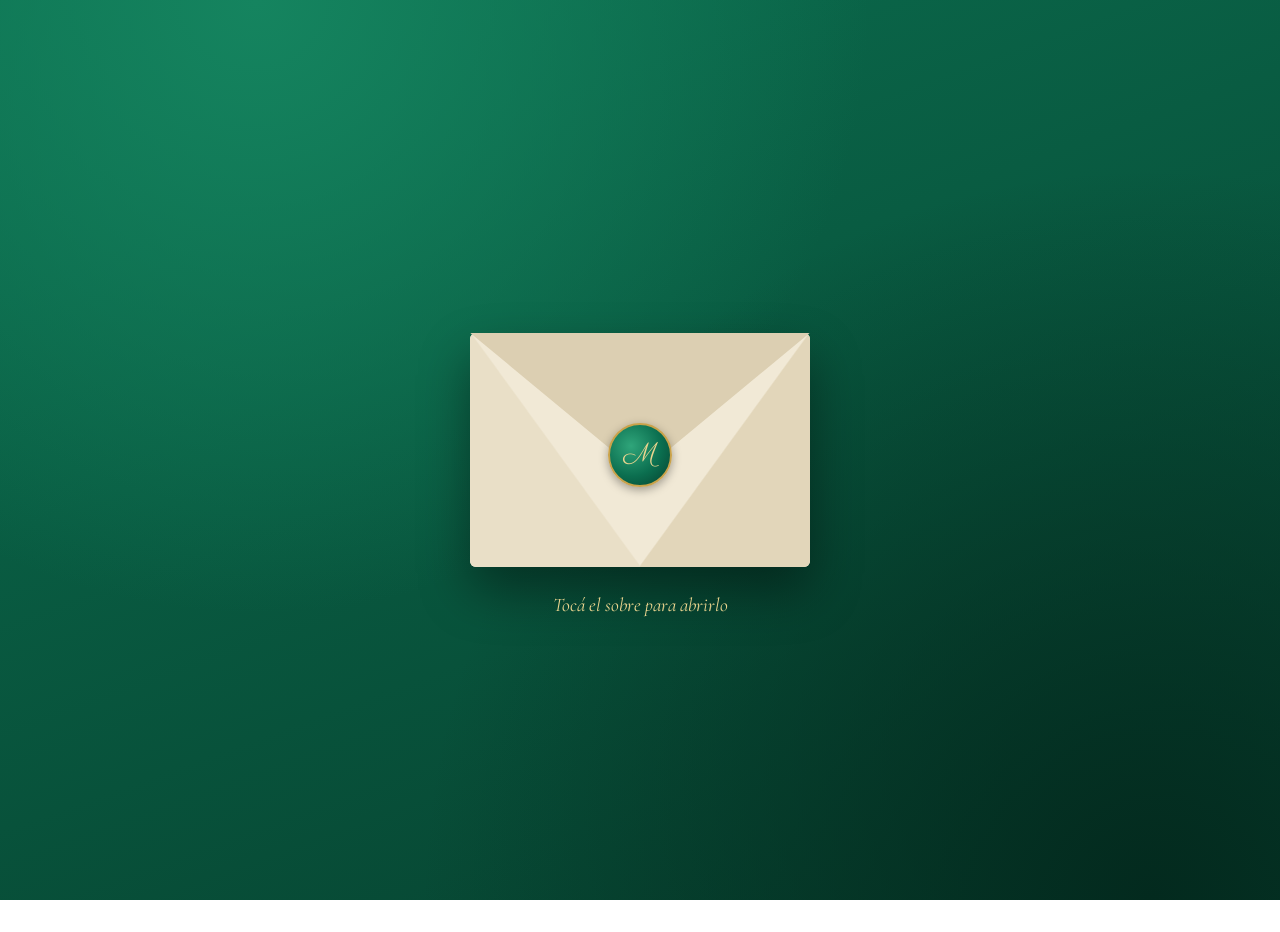
==== index.html @ aa013a64 "Tarjeta de egreso de Mateo: diseño sobre botánico en verde esmeralda" ====
<!doctype html>
<html lang="es">
<head>
<meta charset="utf-8">
<meta name="viewport" content="width=device-width, initial-scale=1">
<title>Egreso de Mateo · 1 de Diciembre</title>
<meta name="description" content="Te invito a celebrar el egreso de Mateo David Rodríguez Zamora · Martes 1 de diciembre · 19 hs">
<meta property="og:title" content="Egreso de Mateo David Rodríguez Zamora">
<meta property="og:description" content="Martes 1 de diciembre de 2026 · 19:00 hs">
<meta name="theme-color" content="#0b4a37">
<link rel="icon" href="data:image/svg+xml,<svg xmlns='http://www.w3.org/2000/svg' viewBox='0 0 100 100'><text y='.9em' font-size='90'>🎓</text></svg>">
<link rel="preconnect" href="https://fonts.googleapis.com">
<link href="https://fonts.googleapis.com/css2?family=Cormorant+Garamond:ital,wght@0,400;0,600;1,400&family=Parisienne&family=Lato:wght@300;400&display=swap" rel="stylesheet">
<style>
  :root{
    --emerald:#0b6e4f;      /* verde esmeralda del traje */
    --emerald-d:#06402e;
    --emerald-l:#2e9e73;
    --gold:#c9a24a;
    --gold-l:#ecd58f;
    --cream:#fbf7ee;
    --ink:#23332c;
  }
  *{box-sizing:border-box;margin:0;padding:0}
  body{min-height:100vh;font-family:Lato,sans-serif;color:var(--ink);overflow-x:hidden;
       background:radial-gradient(circle at 20% 0%,#15845f 0%,transparent 45%),
                  radial-gradient(circle at 90% 100%,#032a1e 0%,transparent 50%),
                  linear-gradient(160deg,var(--emerald) 0%,var(--emerald-d) 100%);
       background-attachment:fixed}
  .leaf{position:fixed;top:-40px;font-size:22px;z-index:0;animation:fall linear infinite;opacity:.85;pointer-events:none}
  @keyframes fall{to{transform:translate(60px,110vh) rotate(540deg)}}

  /* ---- Sobre ---- */
  .stage{position:fixed;inset:0;display:grid;place-items:center;z-index:5;transition:opacity .8s .9s}
  .stage.open{opacity:0;pointer-events:none}
  .env{position:relative;width:min(86vw,340px);aspect-ratio:1.45;background:#f1e9d6;border-radius:6px;
       box-shadow:0 24px 50px rgba(0,0,0,.4);cursor:pointer;animation:wiggle 2.5s ease-in-out infinite}
  .stage.open .env{animation:none}
  @keyframes wiggle{0%,80%,100%{transform:rotate(0)}85%{transform:rotate(-3deg)}90%{transform:rotate(3deg)}95%{transform:rotate(-2deg)}}
  .env .pocket{position:absolute;inset:0;border-radius:6px;z-index:3;
      background:linear-gradient(to top right,#e9dfc7 50%,transparent 50.5%) left/50% 100% no-repeat,
                 linear-gradient(to top left,#e2d6ba 50%,transparent 50.5%) right/50% 100% no-repeat}
  .env .flap{position:absolute;left:0;right:0;top:0;height:60%;z-index:4;transform-origin:top;transition:transform .8s ease;
      background:#dccfb2;clip-path:polygon(0 0,100% 0,50% 100%)}
  .stage.open .flap{transform:rotateX(180deg);z-index:1}
  .seal{position:absolute;left:50%;top:52%;transform:translate(-50%,-50%);z-index:5;width:64px;height:64px;border-radius:50%;
      background:radial-gradient(circle at 35% 35%,#2fa57a,var(--emerald) 55%,var(--emerald-d));
      border:2px solid var(--gold);display:grid;place-items:center;color:var(--gold-l);
      font-family:Parisienne,cursive;font-size:1.7rem;box-shadow:0 3px 10px rgba(0,0,0,.35);transition:opacity .3s}
  .stage.open .seal{opacity:0}
  .hint{position:absolute;bottom:-50px;left:0;right:0;text-align:center;color:var(--gold-l);
        font-family:'Cormorant Garamond',serif;font-style:italic;font-size:1.2rem;animation:blink 1.6s infinite}
  @keyframes blink{50%{opacity:.45}}

  /* ---- Tarjeta ---- */
  .card{position:relative;z-index:2;max-width:420px;margin:32px auto;padding:0 18px;opacity:0;transform:translateY(80px);
        transition:all 1s cubic-bezier(.2,.8,.2,1) 1s}
  .card.show{opacity:1;transform:none}
  .paper{background:var(--cream);border-radius:4px;padding:48px 22px;text-align:center;box-shadow:0 24px 60px rgba(0,0,0,.35);
         position:relative;overflow:hidden}
  .paper .edge{position:absolute;inset:10px;border:1px solid var(--gold);border-radius:2px;pointer-events:none;opacity:.7}
  .paper::before,.paper::after{content:"🌿";position:absolute;font-size:64px}
  .paper::before{top:-14px;left:-10px;transform:rotate(-30deg)}
  .paper::after{bottom:-14px;right:-10px;transform:rotate(150deg)}
  .over{letter-spacing:.35em;font-size:.7rem;text-transform:uppercase;color:var(--gold)}
  .script{font-family:Parisienne,cursive;font-size:2.2rem;color:var(--gold);margin-top:14px;line-height:1.2}
  h1{font-family:'Cormorant Garamond',serif;font-weight:600;font-size:3.4rem;letter-spacing:.12em;color:var(--emerald);line-height:1.1}
  .name{font-family:'Cormorant Garamond',serif;font-size:1.75rem;margin:20px 0;line-height:1.2;color:var(--emerald-d)}
  .line{height:1px;width:70%;margin:0 auto;background:linear-gradient(90deg,transparent,var(--gold),transparent)}
  .date{font-family:'Cormorant Garamond',serif;font-size:1.25rem;margin:18px 0;line-height:1.5}
  .date b{font-size:2.6rem;color:var(--emerald);display:block;line-height:1.1}
  .count{display:flex;justify-content:center;gap:14px;margin:18px 0;font-family:'Cormorant Garamond',serif}
  .count b{display:block;font-size:1.9rem;color:var(--emerald)}
  .count span{font-family:Lato;font-size:.62rem;letter-spacing:.15em;text-transform:uppercase}
  .info{font-size:.95rem;line-height:1.7}
  .info em{font-family:'Cormorant Garamond',serif;font-size:1.15rem;color:var(--emerald-d)}

  /* aparición escalonada del contenido al abrir */
  .paper > *:not(.edge){opacity:0;transform:translateY(12px)}
  .card.show .paper > *:not(.edge){animation:up .8s ease forwards}
  @keyframes up{to{opacity:1;transform:none}}

  @media (prefers-reduced-motion:reduce){*{animation-duration:.01s!important;transition-duration:.01s!important}}
</style>
</head>
<body>
<div class="stage" id="stage" onclick="openIt()" role="button" aria-label="Abrir invitación">
  <div class="env">
    <div class="flap"></div><div class="pocket"></div><div class="seal">M</div>
    <p class="hint">Tocá el sobre para abrirlo</p>
  </div>
</div>

<main class="card" id="card">
  <div class="paper">
    <div class="edge"></div>
    <p class="over">Promoción 2026</p>
    <p class="script">Con alegría<br>te invito a mi</p>
    <h1>EGRESO</h1>
    <p class="name">Mateo David<br>Rodríguez Zamora</p>
    <div class="line"></div>
    <p class="date">Martes<b>1 de Diciembre</b>2026 · 19:00 hs</p>
    <div class="line"></div>
    <div class="count">
      <div><b id="d">0</b><span>días</span></div><div><b id="h">0</b><span>horas</span></div>
      <div><b id="m">0</b><span>min</span></div><div><b id="s">0</b><span>seg</span></div>
    </div>
    <p class="info">📍 Lugar a confirmar<br><em>Tu presencia es mi mejor regalo</em></p>
  </div>
</main>
<script>
  // Escalonar la aparición de cada línea de la tarjeta
  [...document.querySelectorAll('.paper > *:not(.edge)')].forEach((el,i)=>el.style.animationDelay=(1.6+i*.15)+'s');

  function openIt(){
    if(stage.classList.contains('open')) return;
    stage.classList.add('open'); card.classList.add('show'); leaves();
  }
  function leaves(){
    const e=['🍃','🌿','✨','🍃'];
    for(let i=0;i<16;i++){
      const l=document.createElement('span'); l.className='leaf'; l.textContent=e[i%e.length];
      l.style.left=Math.random()*100+'vw';
      l.style.animationDuration=(8+Math.random()*8)+'s';
      l.style.animationDelay=(Math.random()*-12)+'s';
      document.body.appendChild(l);
    }
  }

  // Cuenta regresiva hasta el martes 1/12/2026 a las 19 hs (hora Argentina)
  const target=new Date('2026-12-01T19:00:00-03:00');
  function tick(){
    const t=Math.max(0,target-new Date());
    d.textContent=Math.floor(t/864e5); h.textContent=Math.floor(t/36e5)%24;
    m.textContent=Math.floor(t/6e4)%60; s.textContent=Math.floor(t/1e3)%60;
  }
  tick(); setInterval(tick,1000);
</script>
</body>
</html>
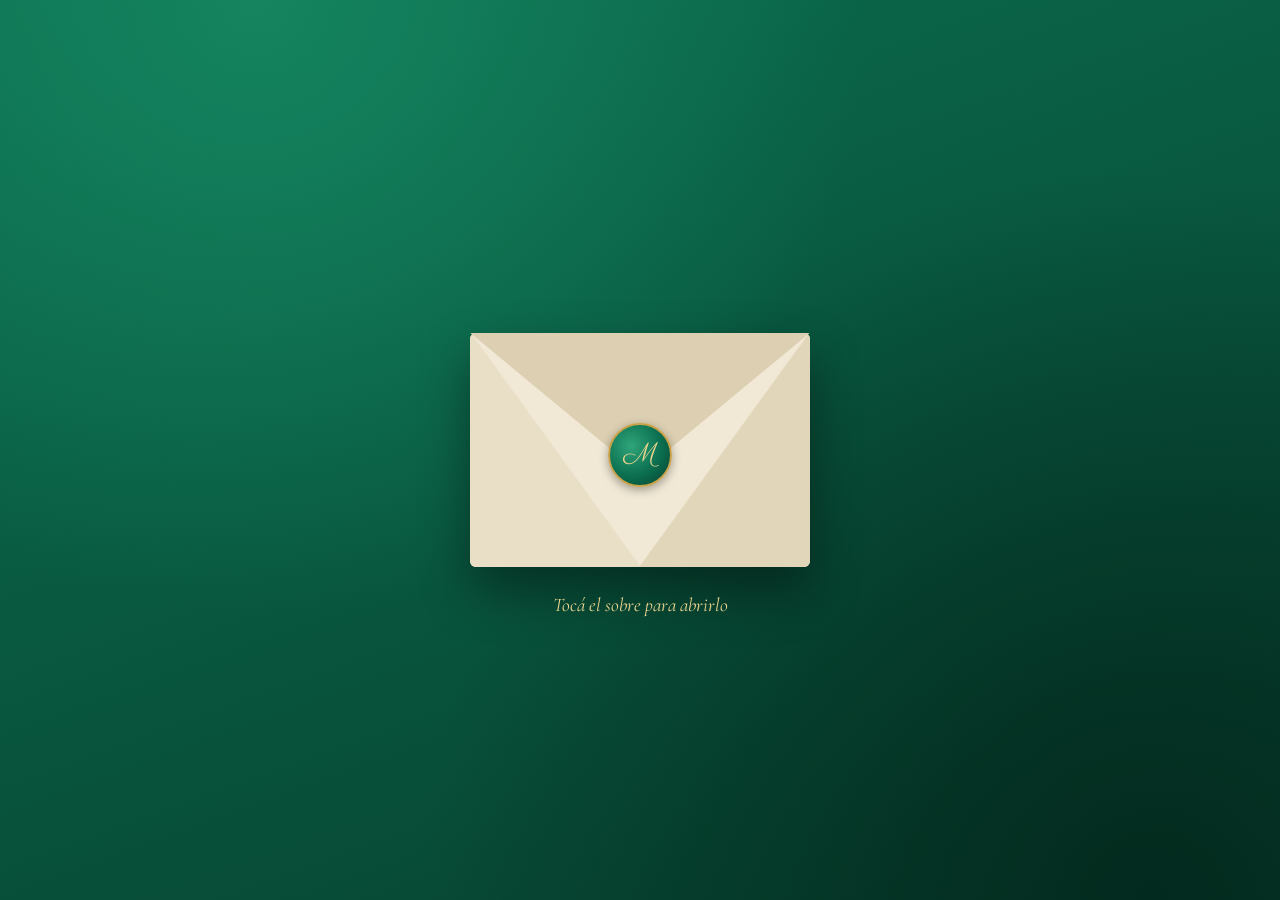
==== commit a97cb098: "Organize invitation files and smooth envelope transition" ====
--- a/index.html
+++ b/index.html
@@ -1,140 +1,99 @@
-<!doctype html>
-<html lang="es">
-<head>
-<meta charset="utf-8">
-<meta name="viewport" content="width=device-width, initial-scale=1">
-<title>Egreso de Mateo · 1 de Diciembre</title>
-<meta name="description" content="Te invito a celebrar el egreso de Mateo David Rodríguez Zamora · Martes 1 de diciembre · 19 hs">
-<meta property="og:title" content="Egreso de Mateo David Rodríguez Zamora">
-<meta property="og:description" content="Martes 1 de diciembre de 2026 · 19:00 hs">
-<meta name="theme-color" content="#0b4a37">
-<link rel="icon" href="data:image/svg+xml,<svg xmlns='http://www.w3.org/2000/svg' viewBox='0 0 100 100'><text y='.9em' font-size='90'>🎓</text></svg>">
-<link rel="preconnect" href="https://fonts.googleapis.com">
-<link href="https://fonts.googleapis.com/css2?family=Cormorant+Garamond:ital,wght@0,400;0,600;1,400&family=Parisienne&family=Lato:wght@300;400&display=swap" rel="stylesheet">
-<style>
-  :root{
-    --emerald:#0b6e4f;      /* verde esmeralda del traje */
-    --emerald-d:#06402e;
-    --emerald-l:#2e9e73;
-    --gold:#c9a24a;
-    --gold-l:#ecd58f;
-    --cream:#fbf7ee;
-    --ink:#23332c;
-  }
-  *{box-sizing:border-box;margin:0;padding:0}
-  body{min-height:100vh;font-family:Lato,sans-serif;color:var(--ink);overflow-x:hidden;
-       background:radial-gradient(circle at 20% 0%,#15845f 0%,transparent 45%),
-                  radial-gradient(circle at 90% 100%,#032a1e 0%,transparent 50%),
-                  linear-gradient(160deg,var(--emerald) 0%,var(--emerald-d) 100%);
-       background-attachment:fixed}
-  .leaf{position:fixed;top:-40px;font-size:22px;z-index:0;animation:fall linear infinite;opacity:.85;pointer-events:none}
-  @keyframes fall{to{transform:translate(60px,110vh) rotate(540deg)}}
+<!DOCTYPE html>
+<html lang="es-AR">
+  <head>
+    <meta charset="utf-8">
+    <meta name="viewport" content="width=device-width, initial-scale=1">
+    <title>Egreso de Mateo · 1 de Diciembre</title>
+    <meta
+      name="description"
+      content="Te invito a celebrar el egreso de Mateo David Rodríguez Zamora · Martes 1 de diciembre · 19 hs · EPET N° 20, Neuquén">
+    <meta
+      property="og:title"
+      content="Egreso de Mateo David Rodríguez Zamora">
+    <meta
+      property="og:description"
+      content="Martes 1 de diciembre de 2026 · 19:00 hs · EPET N° 20, Neuquén">
+    <meta
+      property="og:image"
+      content="https://lucassanjua.github.io/TarjetaInvitacion/portada-whatsapp.jpg?v=tarjeta">
+    <meta property="og:image:type" content="image/jpeg">
+    <meta property="og:image:width" content="1200">
+    <meta property="og:image:height" content="630">
+    <meta
+      property="og:image:alt"
+      content="Tarjeta de invitación con un sobre crema y un sello verde esmeralda con la inicial M">
+    <meta name="theme-color" content="#0b4a37">
+    <link rel="icon" type="image/png" sizes="64x64" href="favicon-sobre.png">
+    <link rel="preconnect" href="https://fonts.googleapis.com">
+    <link rel="preconnect" href="https://fonts.gstatic.com" crossorigin>
+    <link
+      href="https://fonts.googleapis.com/css2?family=Cormorant+Garamond:ital,wght@0,400;0,600;1,400&amp;family=Parisienne&amp;family=Lato:wght@300;400&amp;display=swap"
+      rel="stylesheet">
+    <link rel="stylesheet" href="assets/css/invitacion.css">
+    <script src="assets/js/invitacion.js" defer></script>
+  </head>
+  <body>
+    <div class="stage" id="stage" hidden>
+      <button
+        class="env"
+        id="opener"
+        type="button"
+        aria-label="Abrir invitación"
+        aria-controls="card"
+      >
+        <span class="flap" aria-hidden="true"></span>
+        <span class="pocket" aria-hidden="true"></span>
+        <span class="seal" aria-hidden="true">M</span>
+        <span class="hint" aria-hidden="true">Tocá el sobre para abrirlo</span>
+      </button>
+    </div>
 
-  /* ---- Sobre ---- */
-  .stage{position:fixed;inset:0;display:grid;place-items:center;z-index:5;transition:opacity .8s .9s}
-  .stage.open{opacity:0;pointer-events:none}
-  .env{position:relative;width:min(86vw,340px);aspect-ratio:1.45;background:#f1e9d6;border-radius:6px;
-       box-shadow:0 24px 50px rgba(0,0,0,.4);cursor:pointer;animation:wiggle 2.5s ease-in-out infinite}
-  .stage.open .env{animation:none}
-  @keyframes wiggle{0%,80%,100%{transform:rotate(0)}85%{transform:rotate(-3deg)}90%{transform:rotate(3deg)}95%{transform:rotate(-2deg)}}
-  .env .pocket{position:absolute;inset:0;border-radius:6px;z-index:3;
-      background:linear-gradient(to top right,#e9dfc7 50%,transparent 50.5%) left/50% 100% no-repeat,
-                 linear-gradient(to top left,#e2d6ba 50%,transparent 50.5%) right/50% 100% no-repeat}
-  .env .flap{position:absolute;left:0;right:0;top:0;height:60%;z-index:4;transform-origin:top;transition:transform .8s ease;
-      background:#dccfb2;clip-path:polygon(0 0,100% 0,50% 100%)}
-  .stage.open .flap{transform:rotateX(180deg);z-index:1}
-  .seal{position:absolute;left:50%;top:52%;transform:translate(-50%,-50%);z-index:5;width:64px;height:64px;border-radius:50%;
-      background:radial-gradient(circle at 35% 35%,#2fa57a,var(--emerald) 55%,var(--emerald-d));
-      border:2px solid var(--gold);display:grid;place-items:center;color:var(--gold-l);
-      font-family:Parisienne,cursive;font-size:1.7rem;box-shadow:0 3px 10px rgba(0,0,0,.35);transition:opacity .3s}
-  .stage.open .seal{opacity:0}
-  .hint{position:absolute;bottom:-50px;left:0;right:0;text-align:center;color:var(--gold-l);
-        font-family:'Cormorant Garamond',serif;font-style:italic;font-size:1.2rem;animation:blink 1.6s infinite}
-  @keyframes blink{50%{opacity:.45}}
-
-  /* ---- Tarjeta ---- */
-  .card{position:relative;z-index:2;max-width:420px;margin:32px auto;padding:0 18px;opacity:0;transform:translateY(80px);
-        transition:all 1s cubic-bezier(.2,.8,.2,1) 1s}
-  .card.show{opacity:1;transform:none}
-  .paper{background:var(--cream);border-radius:4px;padding:48px 22px;text-align:center;box-shadow:0 24px 60px rgba(0,0,0,.35);
-         position:relative;overflow:hidden}
-  .paper .edge{position:absolute;inset:10px;border:1px solid var(--gold);border-radius:2px;pointer-events:none;opacity:.7}
-  .paper::before,.paper::after{content:"🌿";position:absolute;font-size:64px}
-  .paper::before{top:-14px;left:-10px;transform:rotate(-30deg)}
-  .paper::after{bottom:-14px;right:-10px;transform:rotate(150deg)}
-  .over{letter-spacing:.35em;font-size:.7rem;text-transform:uppercase;color:var(--gold)}
-  .script{font-family:Parisienne,cursive;font-size:2.2rem;color:var(--gold);margin-top:14px;line-height:1.2}
-  h1{font-family:'Cormorant Garamond',serif;font-weight:600;font-size:3.4rem;letter-spacing:.12em;color:var(--emerald);line-height:1.1}
-  .name{font-family:'Cormorant Garamond',serif;font-size:1.75rem;margin:20px 0;line-height:1.2;color:var(--emerald-d)}
-  .line{height:1px;width:70%;margin:0 auto;background:linear-gradient(90deg,transparent,var(--gold),transparent)}
-  .date{font-family:'Cormorant Garamond',serif;font-size:1.25rem;margin:18px 0;line-height:1.5}
-  .date b{font-size:2.6rem;color:var(--emerald);display:block;line-height:1.1}
-  .count{display:flex;justify-content:center;gap:14px;margin:18px 0;font-family:'Cormorant Garamond',serif}
-  .count b{display:block;font-size:1.9rem;color:var(--emerald)}
-  .count span{font-family:Lato;font-size:.62rem;letter-spacing:.15em;text-transform:uppercase}
-  .info{font-size:.95rem;line-height:1.7}
-  .info em{font-family:'Cormorant Garamond',serif;font-size:1.15rem;color:var(--emerald-d)}
-
-  /* aparición escalonada del contenido al abrir */
-  .paper > *:not(.edge){opacity:0;transform:translateY(12px)}
-  .card.show .paper > *:not(.edge){animation:up .8s ease forwards}
-  @keyframes up{to{opacity:1;transform:none}}
-
-  @media (prefers-reduced-motion:reduce){*{animation-duration:.01s!important;transition-duration:.01s!important}}
-</style>
-</head>
-<body>
-<div class="stage" id="stage" onclick="openIt()" role="button" aria-label="Abrir invitación">
-  <div class="env">
-    <div class="flap"></div><div class="pocket"></div><div class="seal">M</div>
-    <p class="hint">Tocá el sobre para abrirlo</p>
-  </div>
-</div>
-
-<main class="card" id="card">
-  <div class="paper">
-    <div class="edge"></div>
-    <p class="over">Promoción 2026</p>
-    <p class="script">Con alegría<br>te invito a mi</p>
-    <h1>EGRESO</h1>
-    <p class="name">Mateo David<br>Rodríguez Zamora</p>
-    <div class="line"></div>
-    <p class="date">Martes<b>1 de Diciembre</b>2026 · 19:00 hs</p>
-    <div class="line"></div>
-    <div class="count">
-      <div><b id="d">0</b><span>días</span></div><div><b id="h">0</b><span>horas</span></div>
-      <div><b id="m">0</b><span>min</span></div><div><b id="s">0</b><span>seg</span></div>
-    </div>
-    <p class="info">📍 Lugar a confirmar<br><em>Tu presencia es mi mejor regalo</em></p>
-  </div>
-</main>
-<script>
-  // Escalonar la aparición de cada línea de la tarjeta
-  [...document.querySelectorAll('.paper > *:not(.edge)')].forEach((el,i)=>el.style.animationDelay=(1.6+i*.15)+'s');
-
-  function openIt(){
-    if(stage.classList.contains('open')) return;
-    stage.classList.add('open'); card.classList.add('show'); leaves();
-  }
-  function leaves(){
-    const e=['🍃','🌿','✨','🍃'];
-    for(let i=0;i<16;i++){
-      const l=document.createElement('span'); l.className='leaf'; l.textContent=e[i%e.length];
-      l.style.left=Math.random()*100+'vw';
-      l.style.animationDuration=(8+Math.random()*8)+'s';
-      l.style.animationDelay=(Math.random()*-12)+'s';
-      document.body.appendChild(l);
-    }
-  }
-
-  // Cuenta regresiva hasta el martes 1/12/2026 a las 19 hs (hora Argentina)
-  const target=new Date('2026-12-01T19:00:00-03:00');
-  function tick(){
-    const t=Math.max(0,target-new Date());
-    d.textContent=Math.floor(t/864e5); h.textContent=Math.floor(t/36e5)%24;
-    m.textContent=Math.floor(t/6e4)%60; s.textContent=Math.floor(t/1e3)%60;
-  }
-  tick(); setInterval(tick,1000);
-</script>
-</body>
+    <main class="card" id="card" tabindex="-1" aria-labelledby="title">
+      <div class="paper">
+        <div class="edge" aria-hidden="true"></div>
+        <p class="over">Promoción 2026</p>
+        <p class="script">Con alegría<br>te invito a mi</p>
+        <h1 id="title">EGRESO</h1>
+        <p class="name">Mateo David<br>Rodríguez Zamora</p>
+        <div class="line" aria-hidden="true"></div>
+        <p class="date">
+          <time id="event-date" datetime="2026-12-01T19:00:00-03:00"
+            >Martes<strong>1 de diciembre</strong>2026 · 19:00 hs</time
+          >
+        </p>
+        <div class="line" aria-hidden="true"></div>
+        <div
+          class="count"
+          id="countdown"
+          role="timer"
+          aria-label="Cuenta regresiva"
+          hidden
+        >
+          <div><b id="d">0</b><span>días</span></div>
+          <div><b id="h">0</b><span>horas</span></div>
+          <div><b id="m">0</b><span>minutos</span></div>
+          <div><b id="s">0</b><span>segundos</span></div>
+        </div>
+        <div class="place">
+          <p class="place-name">EPET N° 20</p>
+          <p class="place-sub">“Poeta Marcelo Berbel” · Neuquén</p>
+          <a
+            class="map-btn"
+            target="_blank"
+            rel="noopener"
+            href="https://www.google.com/maps/search/?api=1&amp;query=EPET+20+Poeta+Marcelo+Berbel+Neuqu%C3%A9n"
+          >
+            <svg viewBox="0 0 24 24" aria-hidden="true">
+              <path
+                d="M12 21s-7-6.2-7-11.5A7 7 0 0 1 19 9.5C19 14.8 12 21 12 21z"
+              />
+              <circle cx="12" cy="9.5" r="2.5" />
+            </svg>
+            Cómo llegar
+          </a>
+        </div>
+        <p class="info"><em>Tu presencia es mi mejor regalo</em></p>
+      </div>
+    </main>
+  </body>
 </html>
--- a/assets/css/invitacion.css
+++ b/assets/css/invitacion.css
@@ -0,0 +1,439 @@
+:root {
+  --emerald: #0b6e4f; /* verde esmeralda del traje */
+  --emerald-d: #06402e;
+  --emerald-l: #2e9e73;
+  --gold: #c9a24a;
+  --gold-ink: #86641e;
+  --gold-l: #ecd58f;
+  --cream: #fbf7ee;
+  --ink: #23332c;
+}
+* {
+  box-sizing: border-box;
+  margin: 0;
+  padding: 0;
+}
+body {
+  min-height: 100vh;
+  font-family: Lato, sans-serif;
+  color: var(--ink);
+  overflow-x: hidden;
+  background:
+    radial-gradient(circle at 20% 0%, #15845f 0%, transparent 45%),
+    radial-gradient(circle at 90% 100%, #032a1e 0%, transparent 50%),
+    linear-gradient(160deg, var(--emerald) 0%, var(--emerald-d) 100%);
+  background-color: var(--emerald-d);
+}
+.leaf {
+  position: fixed;
+  top: -40px;
+  font-size: 22px;
+  z-index: 0;
+  animation: fall linear infinite;
+  opacity: 0.85;
+  pointer-events: none;
+}
+@keyframes fall {
+  to {
+    transform: translate(60px, 110vh) rotate(540deg);
+  }
+}
+
+/* ---- Sobre ---- */
+.stage {
+  position: fixed;
+  inset: 0;
+  display: grid;
+  place-items: center;
+  z-index: 5;
+  transition: opacity 0.34s ease-in-out 0.48s;
+}
+.stage.open {
+  opacity: 0;
+  pointer-events: none;
+}
+.env {
+  position: relative;
+  width: min(86vw, 340px);
+  aspect-ratio: 1.45;
+  background: #f1e9d6;
+  border-radius: 6px;
+  box-shadow: 0 24px 50px rgba(0, 0, 0, 0.4);
+  cursor: pointer;
+  touch-action: manipulation;
+  border: 0;
+  animation: wiggle 2.5s ease-in-out 2;
+}
+.stage.open .env {
+  animation: none;
+}
+@keyframes wiggle {
+  0%,
+  80%,
+  100% {
+    transform: rotate(0);
+  }
+  85% {
+    transform: rotate(-3deg);
+  }
+  90% {
+    transform: rotate(3deg);
+  }
+  95% {
+    transform: rotate(-2deg);
+  }
+}
+.env .pocket {
+  position: absolute;
+  inset: 0;
+  border-radius: 6px;
+  z-index: 3;
+  background:
+    linear-gradient(to top right, #e9dfc7 50%, transparent 50.5%) left/50% 100%
+      no-repeat,
+    linear-gradient(to top left, #e2d6ba 50%, transparent 50.5%) right/50% 100%
+      no-repeat;
+}
+.env .flap {
+  position: absolute;
+  left: 0;
+  right: 0;
+  top: 0;
+  height: 60%;
+  z-index: 4;
+  transform-origin: top;
+  transition: transform 0.8s ease;
+  background: #dccfb2;
+  clip-path: polygon(0 0, 100% 0, 50% 100%);
+}
+.stage.open .flap {
+  transform: rotateX(180deg);
+  z-index: 1;
+}
+.seal {
+  position: absolute;
+  left: 50%;
+  top: 52%;
+  transform: translate(-50%, -50%);
+  z-index: 5;
+  width: 64px;
+  height: 64px;
+  border-radius: 50%;
+  background: radial-gradient(
+    circle at 35% 35%,
+    #2fa57a,
+    var(--emerald) 55%,
+    var(--emerald-d)
+  );
+  border: 2px solid var(--gold);
+  display: grid;
+  place-items: center;
+  color: var(--gold-l);
+  font-family: Parisienne, cursive;
+  font-size: 1.7rem;
+  box-shadow: 0 3px 10px rgba(0, 0, 0, 0.35);
+  transition: opacity 0.3s;
+}
+.stage.open .seal {
+  opacity: 0;
+}
+.hint {
+  position: absolute;
+  bottom: -50px;
+  left: 0;
+  right: 0;
+  text-align: center;
+  color: var(--gold-l);
+  font-family: "Cormorant Garamond", serif;
+  font-style: italic;
+  font-size: 1.2rem;
+  animation: blink 1.6s 3;
+}
+@keyframes blink {
+  50% {
+    opacity: 0.45;
+  }
+}
+
+/* ---- Tarjeta ---- */
+.card {
+  position: relative;
+  z-index: 2;
+  max-width: 420px;
+  margin: 32px auto;
+  padding: 0 18px;
+}
+.card.show {
+  animation: card-in 0.5s cubic-bezier(0.22, 0.68, 0.24, 1) both;
+}
+@keyframes card-in {
+  from {
+    opacity: 0;
+    transform: translateY(1.15rem);
+  }
+}
+.paper {
+  background: var(--cream);
+  border-radius: 4px;
+  padding: 48px 22px;
+  text-align: center;
+  box-shadow: 0 24px 60px rgba(0, 0, 0, 0.35);
+  position: relative;
+  overflow: hidden;
+}
+.paper .edge {
+  position: absolute;
+  inset: 10px;
+  border: 1px solid var(--gold);
+  border-radius: 2px;
+  pointer-events: none;
+  opacity: 0.7;
+}
+.paper::before,
+.paper::after {
+  content: "🌿";
+  position: absolute;
+  font-size: 64px;
+}
+.paper::before {
+  top: -14px;
+  left: -10px;
+  transform: rotate(-30deg);
+}
+.paper::after {
+  bottom: -14px;
+  right: -10px;
+  transform: rotate(150deg);
+}
+.over {
+  letter-spacing: 0.35em;
+  font-size: 0.7rem;
+  text-transform: uppercase;
+  color: var(--gold-ink);
+}
+.script {
+  font-family: Parisienne, cursive;
+  font-size: 2.2rem;
+  color: var(--gold-ink);
+  margin-top: 14px;
+  line-height: 1.2;
+}
+h1 {
+  font-family: "Cormorant Garamond", serif;
+  font-weight: 600;
+  font-size: 3.4rem;
+  letter-spacing: 0.12em;
+  color: var(--emerald);
+  line-height: 1.1;
+}
+.name {
+  font-family: "Cormorant Garamond", serif;
+  font-size: 1.75rem;
+  margin: 20px 0;
+  line-height: 1.2;
+  color: var(--emerald-d);
+}
+.line {
+  height: 1px;
+  width: 70%;
+  margin: 0 auto;
+  background: linear-gradient(90deg, transparent, var(--gold), transparent);
+}
+.date {
+  font-family: "Cormorant Garamond", serif;
+  font-size: 1.25rem;
+  margin: 18px 0;
+  line-height: 1.5;
+}
+.date strong {
+  font-size: 2.6rem;
+  color: var(--emerald);
+  display: block;
+  line-height: 1.1;
+}
+.count {
+  display: flex;
+  justify-content: center;
+  gap: 14px;
+  margin: 18px 0;
+  font-family: "Cormorant Garamond", serif;
+}
+.count b {
+  display: block;
+  font-size: 1.9rem;
+  color: var(--emerald);
+}
+.count span {
+  font-family: Lato;
+  font-size: 0.62rem;
+  letter-spacing: 0.15em;
+  text-transform: uppercase;
+}
+.info {
+  font-size: 0.95rem;
+  line-height: 1.7;
+  margin-top: 22px;
+}
+.place {
+  margin-top: 6px;
+}
+.place-name {
+  font-family: "Cormorant Garamond", serif;
+  font-weight: 600;
+  font-size: 1.7rem;
+  color: var(--emerald);
+  letter-spacing: 0.06em;
+}
+.place-sub {
+  font-size: 0.85rem;
+  letter-spacing: 0.05em;
+  opacity: 0.8;
+}
+.map-btn {
+  position: relative;
+  display: inline-flex;
+  align-items: center;
+  gap: 10px;
+  margin-top: 18px;
+  padding: 13px 26px;
+  text-decoration: none;
+  color: var(--emerald);
+  border: 1px solid var(--emerald);
+  background: transparent;
+  font-family: Lato, sans-serif;
+  font-weight: 400;
+  font-size: 0.72rem;
+  letter-spacing: 0.28em;
+  text-transform: uppercase;
+  overflow: hidden;
+  transition:
+    color 0.4s,
+    background 0.4s;
+}
+/* segundo marco dorado, como el borde de la carta */
+.map-btn::before {
+  content: "";
+  position: absolute;
+  inset: 3px;
+  border: 1px solid var(--gold);
+  opacity: 0.7;
+  pointer-events: none;
+}
+/* destello dorado que cruza el botón cada tanto */
+.map-btn::after {
+  content: "";
+  position: absolute;
+  top: 0;
+  bottom: 0;
+  left: -60%;
+  width: 40%;
+  pointer-events: none;
+  background: linear-gradient(
+    100deg,
+    transparent,
+    rgba(236, 213, 143, 0.55),
+    transparent
+  );
+  transform: skewX(-20deg);
+  animation: sheen 4.5s ease-in-out 3s infinite;
+}
+@keyframes sheen {
+  0% {
+    left: -60%;
+  }
+  35%,
+  100% {
+    left: 130%;
+  }
+}
+.map-btn svg {
+  width: 15px;
+  height: 15px;
+  flex: none;
+  stroke: currentColor;
+  fill: none;
+  stroke-width: 1.4;
+  animation: sway 3s ease-in-out infinite;
+  transform-origin: 50% 100%;
+}
+@keyframes sway {
+  0%,
+  100% {
+    transform: translateY(0);
+  }
+  50% {
+    transform: translateY(-2px);
+  }
+}
+.map-btn:hover,
+.map-btn:active {
+  background: var(--emerald);
+  color: var(--cream);
+}
+.map-btn:active {
+  transform: scale(0.97);
+}
+.info em {
+  font-family: "Cormorant Garamond", serif;
+  font-size: 1.15rem;
+  color: var(--emerald-d);
+}
+
+/* aparición escalonada del contenido al abrir */
+
+[hidden] {
+  display: none !important;
+}
+body.waiting {
+  overflow: hidden;
+}
+.env:focus-visible {
+  outline: 3px solid var(--gold-l);
+  outline-offset: 5px;
+}
+.card:focus-visible,
+.map-btn:focus-visible {
+  outline: 2px solid var(--emerald);
+  outline-offset: 3px;
+}
+@media (max-width: 420px) {
+  .card {
+    margin: 16px auto;
+    padding-inline: 12px;
+  }
+  .paper {
+    padding-inline: clamp(12px, 4vw, 22px);
+  }
+  .paper::before,
+  .paper::after {
+    font-size: 44px;
+  }
+  h1 {
+    font-size: clamp(2rem, 12vw, 3.4rem);
+  }
+  .date strong {
+    font-size: clamp(1.7rem, 8.5vw, 2.6rem);
+  }
+  .count {
+    gap: clamp(6px, 3vw, 14px);
+  }
+  .count span {
+    letter-spacing: 0.05em;
+  }
+  .map-btn {
+    max-width: 100%;
+    min-height: 44px;
+    letter-spacing: 0.14em;
+  }
+}
+@media (prefers-reduced-motion: reduce) {
+  *,
+  *::before,
+  *::after {
+    animation: none !important;
+    transition: none !important;
+  }
+  .leaf {
+    display: none;
+  }
+}
